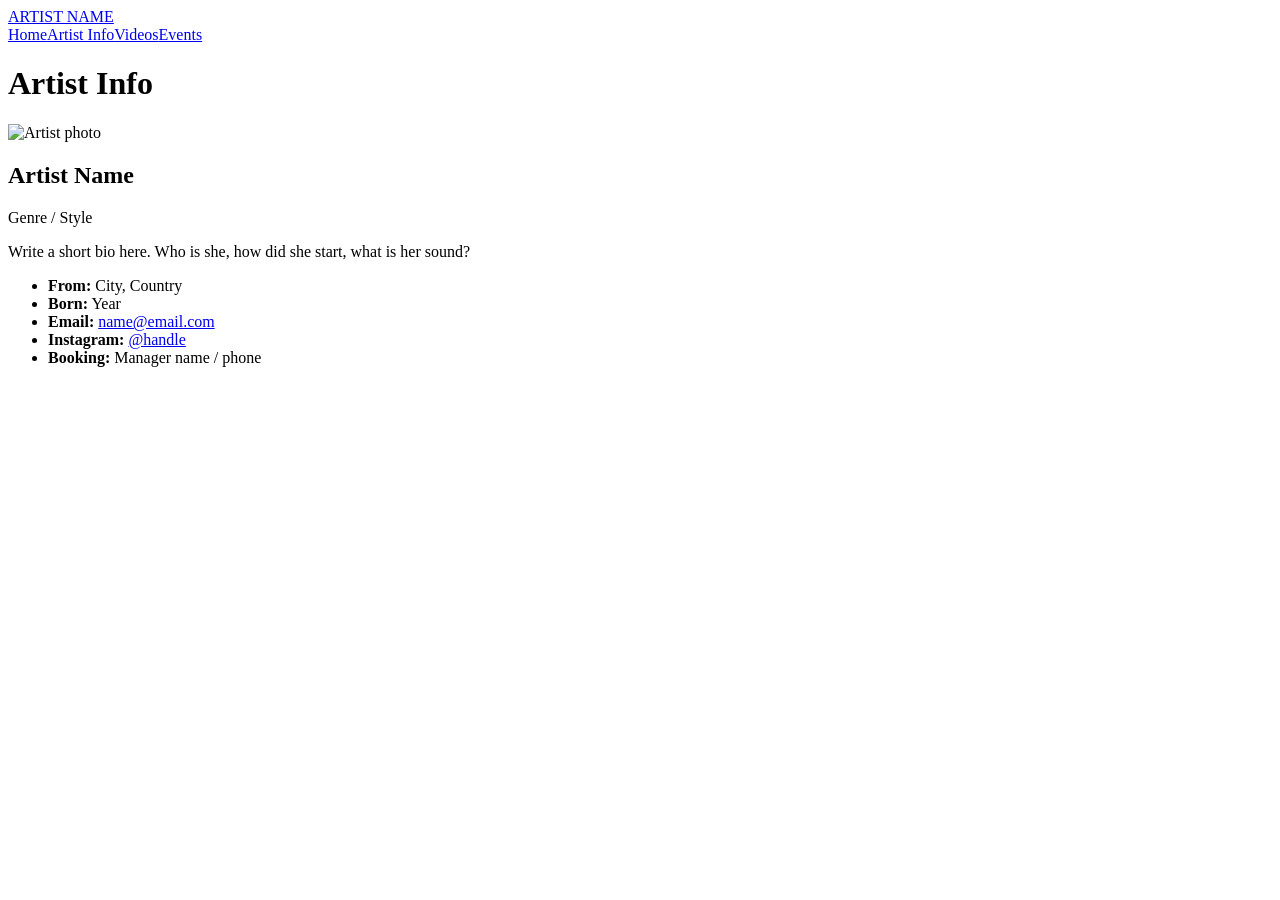
==== Sandbox-FinalE/artist.html @ 9e22048a "Add files via upload" ====
<!DOCTYPE html>
<html lang="en">
<head>
<meta charset="UTF-8">
<meta name="viewport" content="width=device-width, initial-scale=1">
<title>Artist Info | Artist Name</title>
<link rel="stylesheet" href="css/base.css">
<link rel="stylesheet" href="css/pages.css">
</head>
<body data-page="artist">
<header class="nav"><a class="logo" href="index.html">ARTIST NAME</a><nav><a href="index.html" data-p="home">Home</a><a href="artist.html" data-p="artist">Artist Info</a><a href="videos.html" data-p="videos">Videos</a><a href="events.html" data-p="events">Events</a></nav></header>
<main class="page">
  <h1>Artist Info</h1>
  <!-- Copy this whole <article> block for each extra artist -->
  <article class="card artist">
    <img src="images/artist1.jpg" alt="Artist photo" class="pfp">
    <div>
      <h2>Artist Name</h2>
      <p class="tag">Genre / Style</p>
      <p>Write a short bio here. Who is she, how did she start, what is her sound?</p>
      <ul class="facts">
        <li><b>From:</b> City, Country</li>
        <li><b>Born:</b> Year</li>
        <li><b>Email:</b> <a href="mailto:name@email.com">name@email.com</a></li>
        <li><b>Instagram:</b> <a href="#">@handle</a></li>
        <li><b>Booking:</b> Manager name / phone</li>
      </ul>
    </div>
  </article>
</main>
<script src="js/main.js"></script>

</body>
</html>
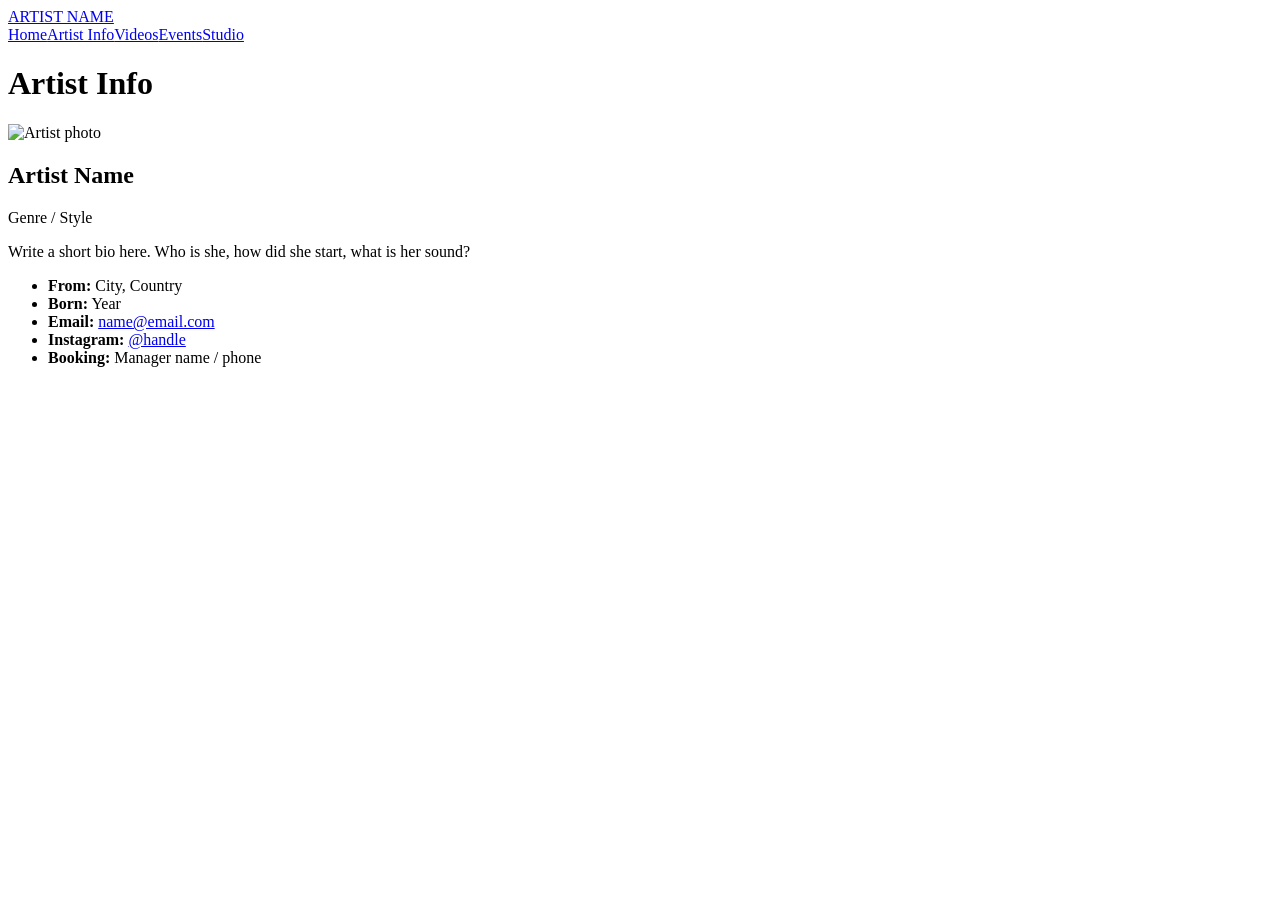
==== commit e9682b80: "Add Studio tab: browser DAW with real instrument samples, synths and export Adds Sandbox-FinalE/Fold" ====
--- a/Sandbox-FinalE/artist.html
+++ b/Sandbox-FinalE/artist.html
@@ -8,7 +8,7 @@
 <link rel="stylesheet" href="css/pages.css">
 </head>
 <body data-page="artist">
-<header class="nav"><a class="logo" href="index.html">ARTIST NAME</a><nav><a href="index.html" data-p="home">Home</a><a href="artist.html" data-p="artist">Artist Info</a><a href="videos.html" data-p="videos">Videos</a><a href="events.html" data-p="events">Events</a></nav></header>
+<header class="nav"><a class="logo" href="index.html">ARTIST NAME</a><nav><a href="index.html" data-p="home">Home</a><a href="artist.html" data-p="artist">Artist Info</a><a href="videos.html" data-p="videos">Videos</a><a href="events.html" data-p="events">Events</a><a href="Folder_Nathan/HTML/studio.html" data-p="studio">Studio</a></nav></header>
 <main class="page">
   <h1>Artist Info</h1>
   <!-- Copy this whole <article> block for each extra artist -->
@@ -32,3 +32,4 @@
 
 </body>
 </html>
+ 
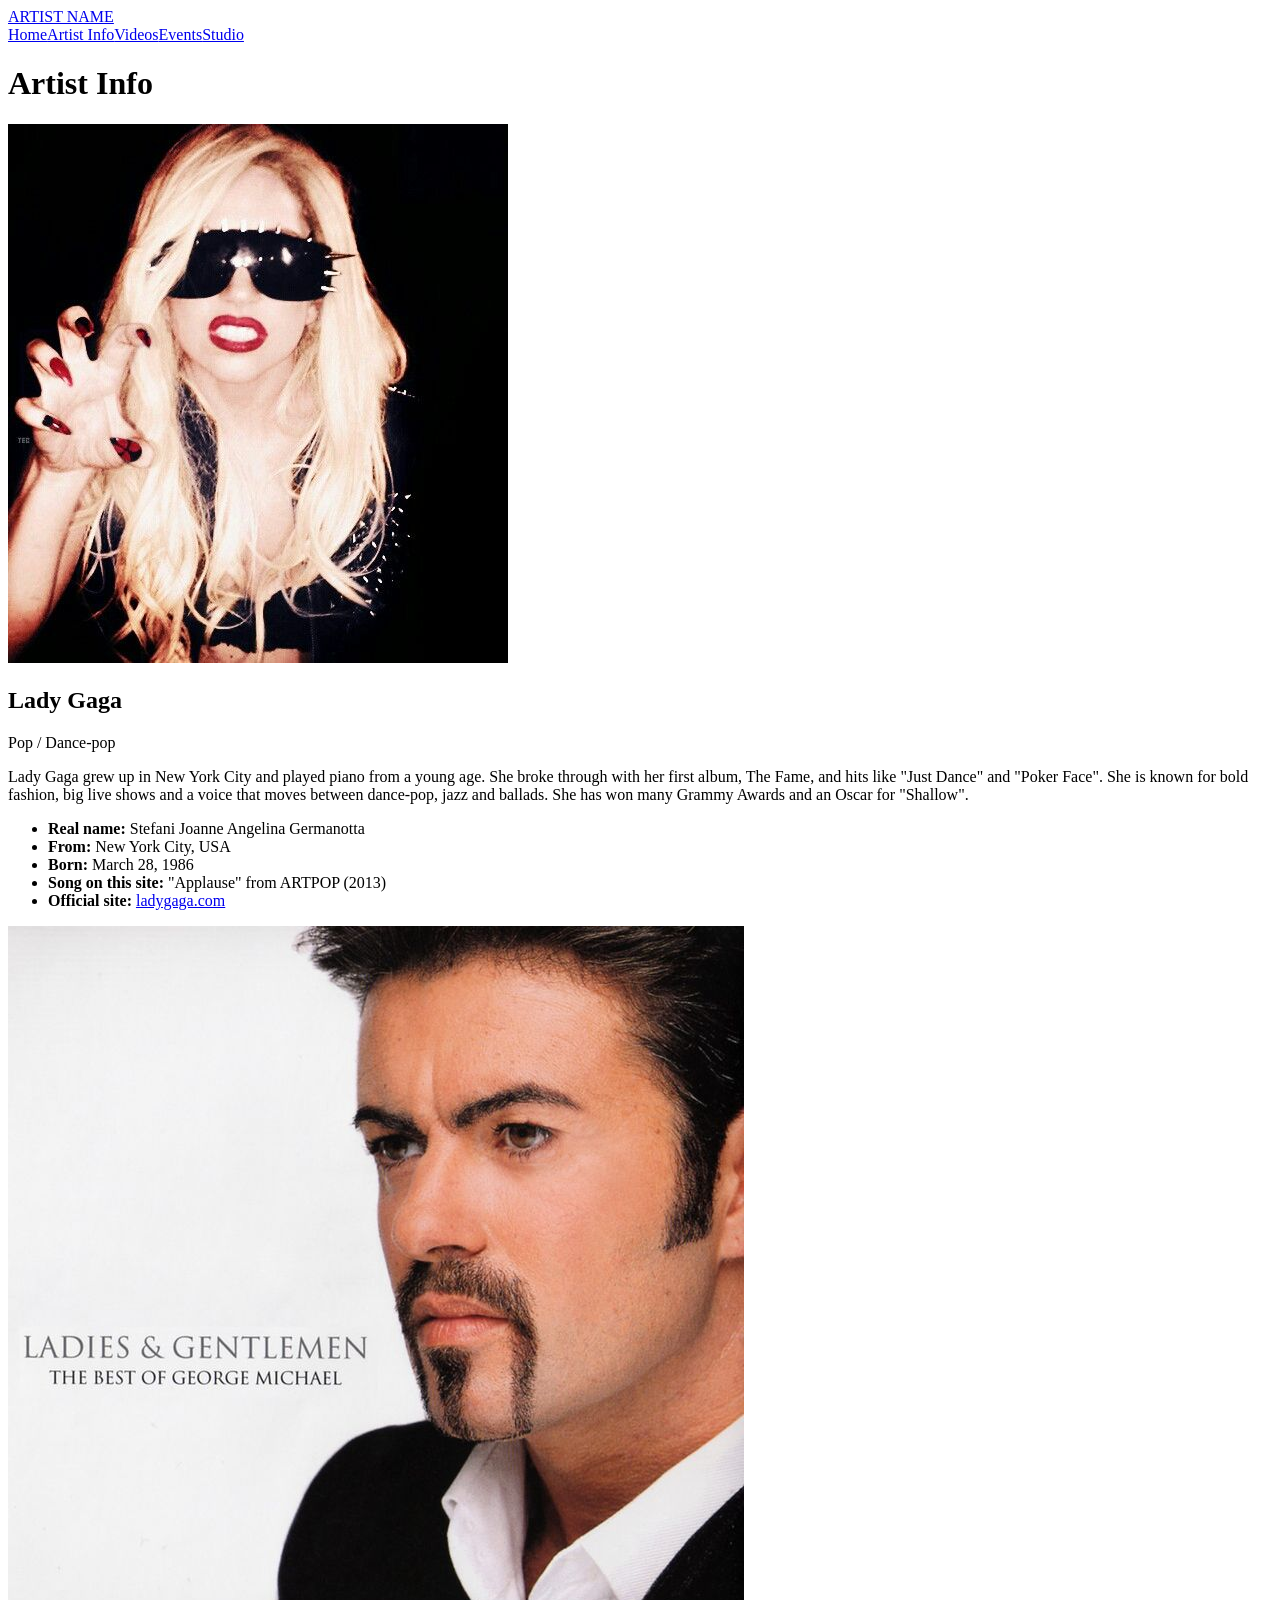
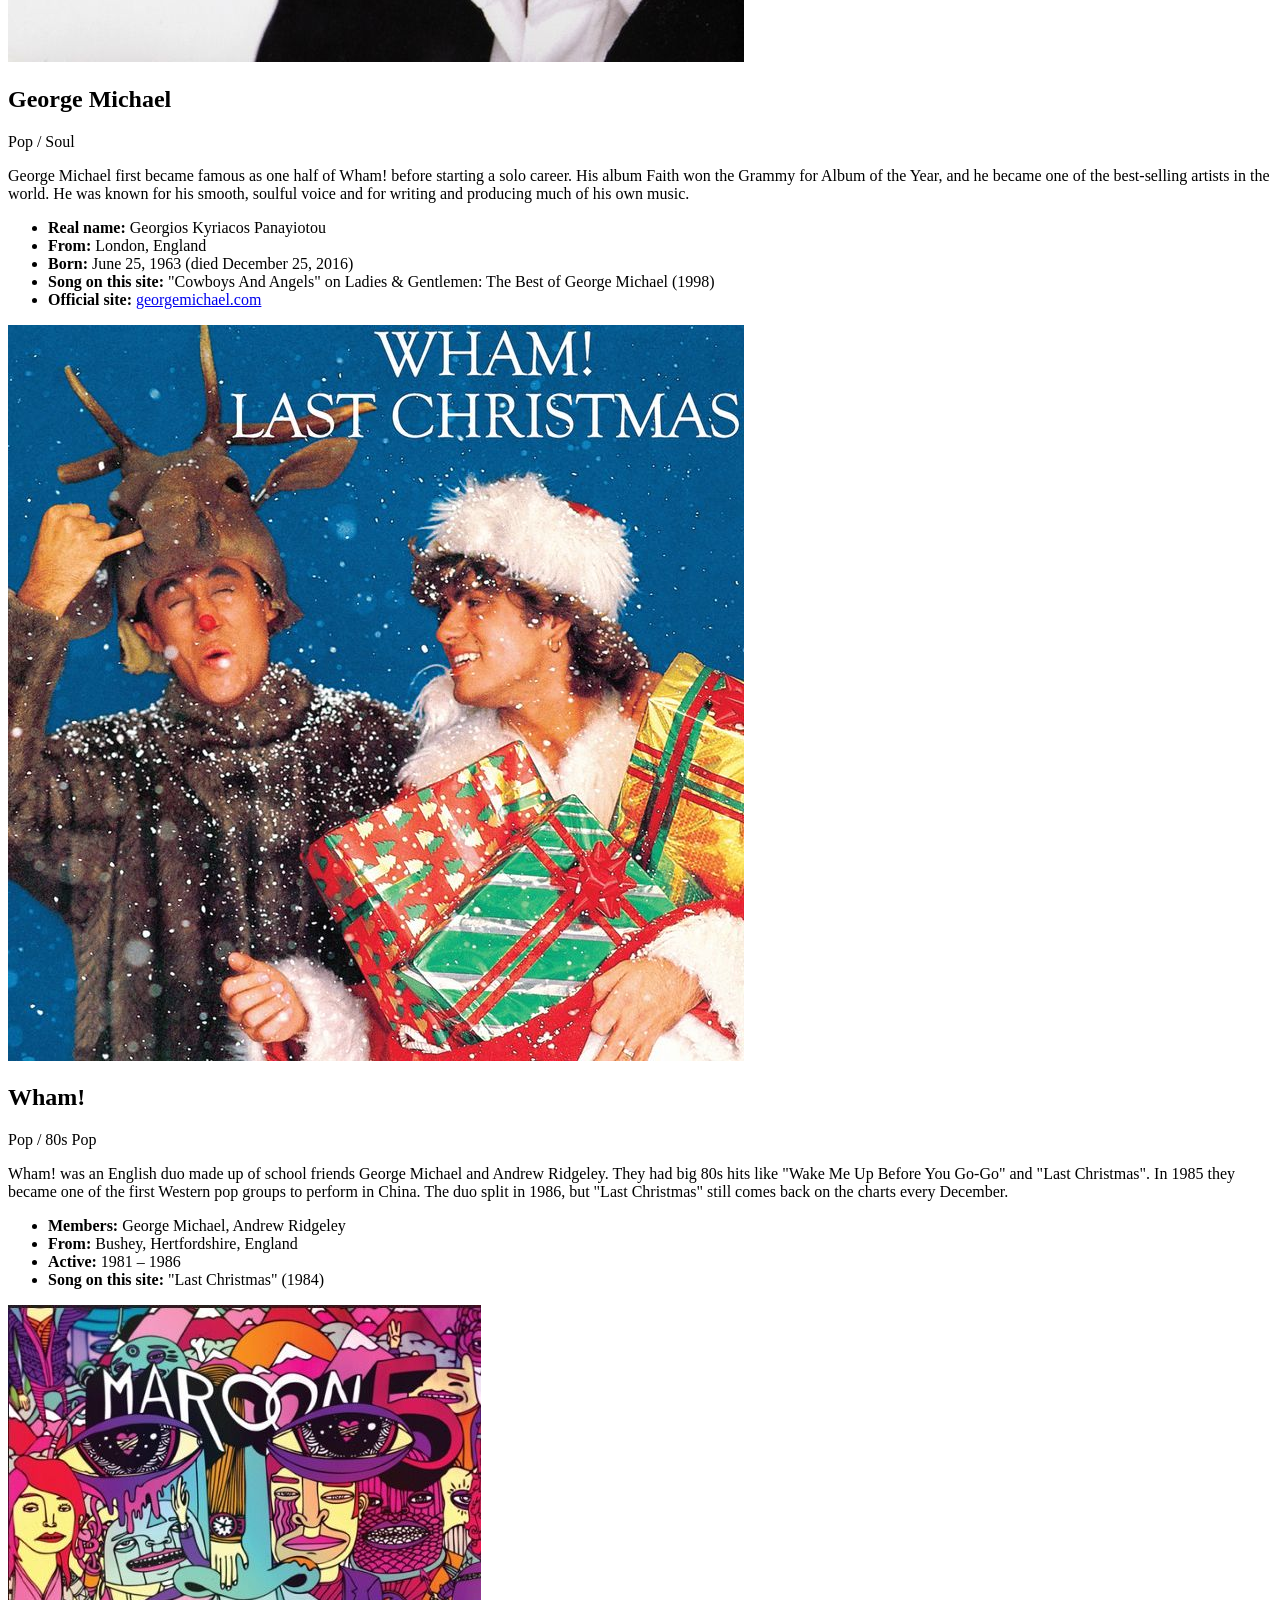
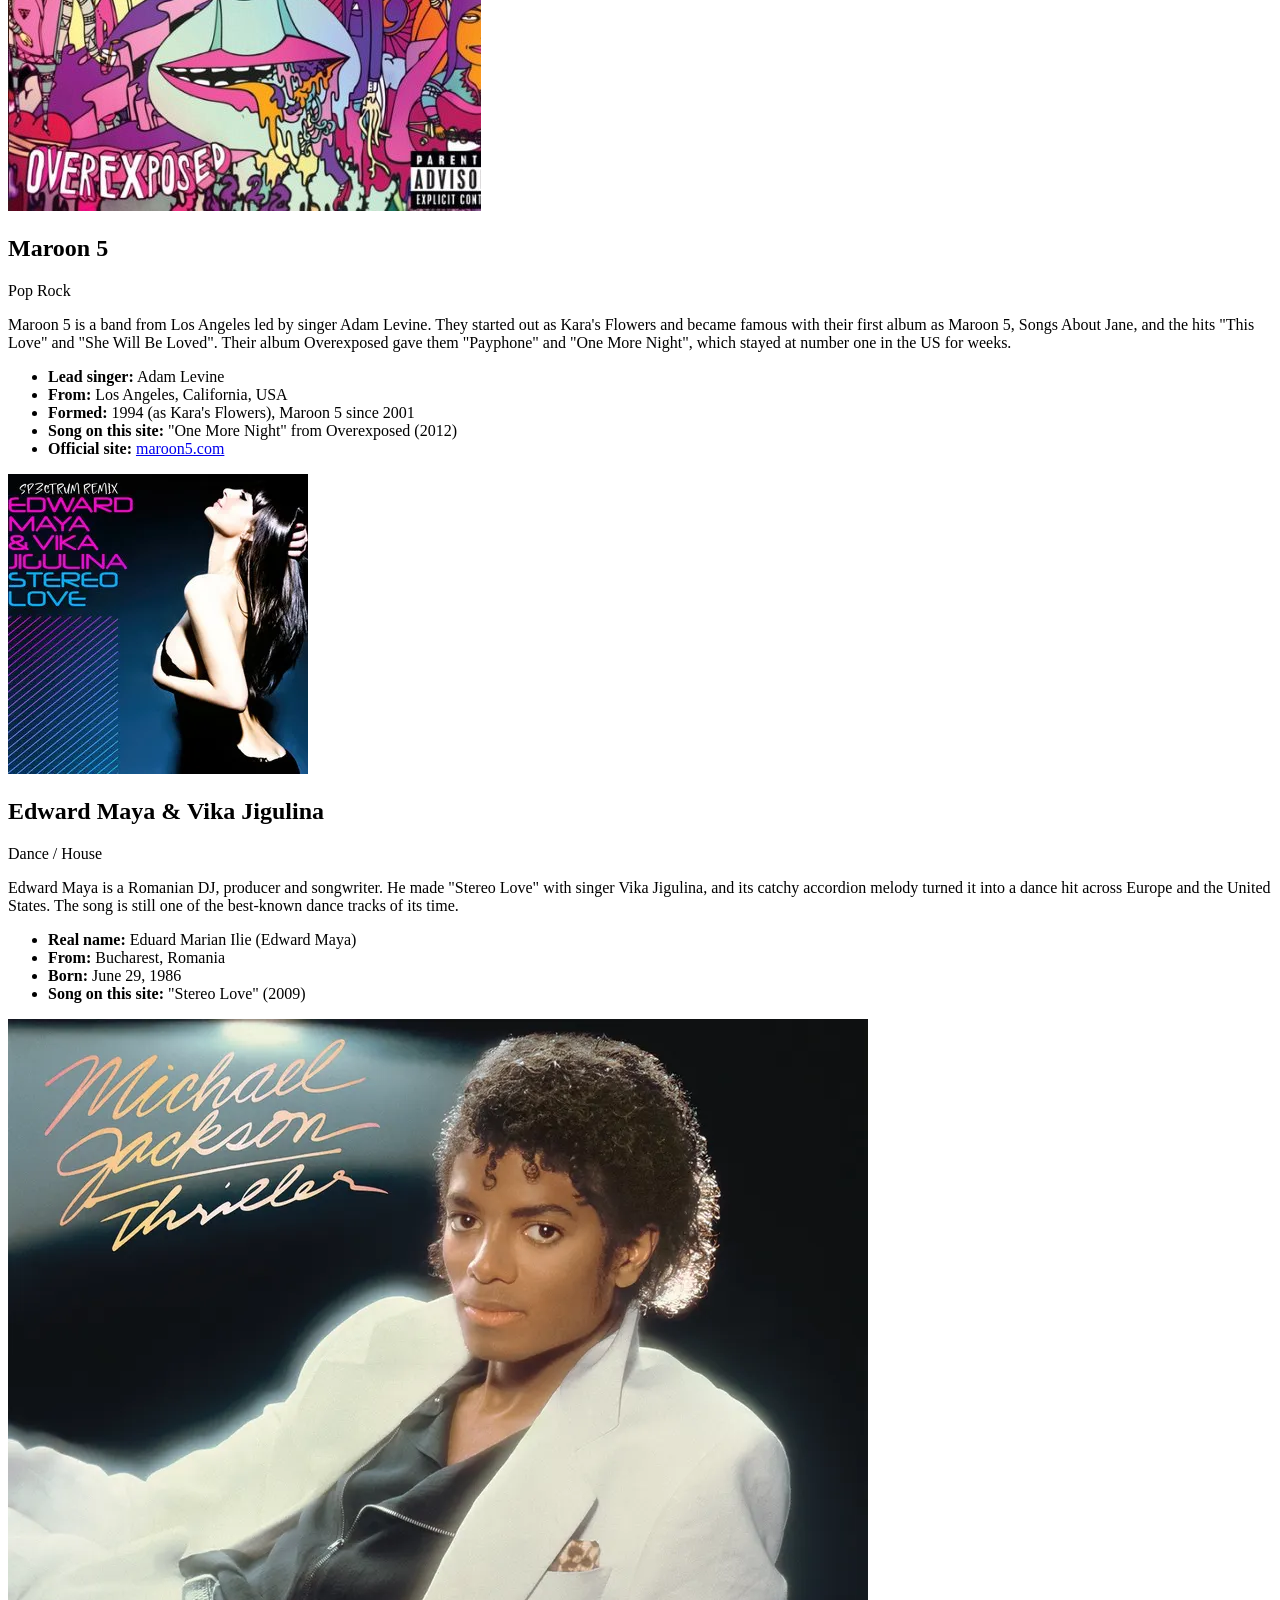
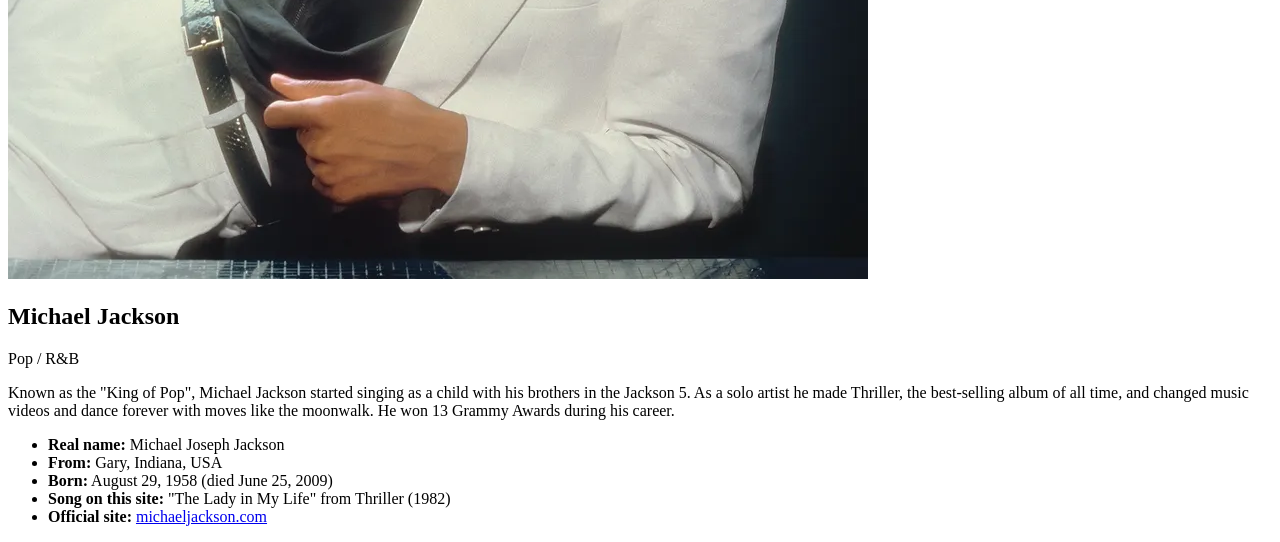
==== commit 570bbf55: "Artist Info: add a card for each of the six artists Lady Gaga, George Michael, Wham!, Maroon 5, Edwa" ====
--- a/Sandbox-FinalE/artist.html
+++ b/Sandbox-FinalE/artist.html
@@ -11,19 +11,99 @@
 <header class="nav"><a class="logo" href="index.html">ARTIST NAME</a><nav><a href="index.html" data-p="home">Home</a><a href="artist.html" data-p="artist">Artist Info</a><a href="videos.html" data-p="videos">Videos</a><a href="events.html" data-p="events">Events</a><a href="Folder_Nathan/HTML/studio.html" data-p="studio">Studio</a></nav></header>
 <main class="page">
   <h1>Artist Info</h1>
-  <!-- Copy this whole <article> block for each extra artist -->
+  <!-- One <article> per artist, in the same order as the songs on the Home page.
+       Photos reuse the album covers in images/. Copy a whole <article> block to add another artist. -->
+
   <article class="card artist">
-    <img src="images/artist1.jpg" alt="Artist photo" class="pfp">
+    <img src="images/Applause.jpg" alt="Lady Gaga" class="pfp">
     <div>
-      <h2>Artist Name</h2>
-      <p class="tag">Genre / Style</p>
-      <p>Write a short bio here. Who is she, how did she start, what is her sound?</p>
+      <h2>Lady Gaga</h2>
+      <p class="tag">Pop / Dance-pop</p>
+      <p>Lady Gaga grew up in New York City and played piano from a young age. She broke through with her first album, The Fame, and hits like "Just Dance" and "Poker Face". She is known for bold fashion, big live shows and a voice that moves between dance-pop, jazz and ballads. She has won many Grammy Awards and an Oscar for "Shallow".</p>
       <ul class="facts">
-        <li><b>From:</b> City, Country</li>
-        <li><b>Born:</b> Year</li>
-        <li><b>Email:</b> <a href="mailto:name@email.com">name@email.com</a></li>
-        <li><b>Instagram:</b> <a href="#">@handle</a></li>
-        <li><b>Booking:</b> Manager name / phone</li>
+        <li><b>Real name:</b> Stefani Joanne Angelina Germanotta</li>
+        <li><b>From:</b> New York City, USA</li>
+        <li><b>Born:</b> March 28, 1986</li>
+        <li><b>Song on this site:</b> "Applause" from ARTPOP (2013)</li>
+        <li><b>Official site:</b> <a href="https://www.ladygaga.com" target="_blank" rel="noopener">ladygaga.com</a></li>
+      </ul>
+    </div>
+  </article>
+
+  <article class="card artist">
+    <img src="images/LadiesAndGentlemen.jpg" alt="George Michael" class="pfp" style="object-position: 80% center;">
+    <div>
+      <h2>George Michael</h2>
+      <p class="tag">Pop / Soul</p>
+      <p>George Michael first became famous as one half of Wham! before starting a solo career. His album Faith won the Grammy for Album of the Year, and he became one of the best-selling artists in the world. He was known for his smooth, soulful voice and for writing and producing much of his own music.</p>
+      <ul class="facts">
+        <li><b>Real name:</b> Georgios Kyriacos Panayiotou</li>
+        <li><b>From:</b> London, England</li>
+        <li><b>Born:</b> June 25, 1963 (died December 25, 2016)</li>
+        <li><b>Song on this site:</b> "Cowboys And Angels" on Ladies &amp; Gentlemen: The Best of George Michael (1998)</li>
+        <li><b>Official site:</b> <a href="https://www.georgemichael.com" target="_blank" rel="noopener">georgemichael.com</a></li>
+      </ul>
+    </div>
+  </article>
+
+  <article class="card artist">
+    <img src="images/LastChristmas.jpg" alt="Wham!" class="pfp">
+    <div>
+      <h2>Wham!</h2>
+      <p class="tag">Pop / 80s Pop</p>
+      <p>Wham! was an English duo made up of school friends George Michael and Andrew Ridgeley. They had big 80s hits like "Wake Me Up Before You Go-Go" and "Last Christmas". In 1985 they became one of the first Western pop groups to perform in China. The duo split in 1986, but "Last Christmas" still comes back on the charts every December.</p>
+      <ul class="facts">
+        <li><b>Members:</b> George Michael, Andrew Ridgeley</li>
+        <li><b>From:</b> Bushey, Hertfordshire, England</li>
+        <li><b>Active:</b> 1981 – 1986</li>
+        <li><b>Song on this site:</b> "Last Christmas" (1984)</li>
+      </ul>
+    </div>
+  </article>
+
+  <article class="card artist">
+    <img src="images/Overexposed.jpg" alt="Maroon 5" class="pfp">
+    <div>
+      <h2>Maroon 5</h2>
+      <p class="tag">Pop Rock</p>
+      <p>Maroon 5 is a band from Los Angeles led by singer Adam Levine. They started out as Kara's Flowers and became famous with their first album as Maroon 5, Songs About Jane, and the hits "This Love" and "She Will Be Loved". Their album Overexposed gave them "Payphone" and "One More Night", which stayed at number one in the US for weeks.</p>
+      <ul class="facts">
+        <li><b>Lead singer:</b> Adam Levine</li>
+        <li><b>From:</b> Los Angeles, California, USA</li>
+        <li><b>Formed:</b> 1994 (as Kara's Flowers), Maroon 5 since 2001</li>
+        <li><b>Song on this site:</b> "One More Night" from Overexposed (2012)</li>
+        <li><b>Official site:</b> <a href="https://www.maroon5.com" target="_blank" rel="noopener">maroon5.com</a></li>
+      </ul>
+    </div>
+  </article>
+
+  <article class="card artist">
+    <img src="images/StereoLove.webp" alt="Edward Maya and Vika Jigulina" class="pfp">
+    <div>
+      <h2>Edward Maya &amp; Vika Jigulina</h2>
+      <p class="tag">Dance / House</p>
+      <p>Edward Maya is a Romanian DJ, producer and songwriter. He made "Stereo Love" with singer Vika Jigulina, and its catchy accordion melody turned it into a dance hit across Europe and the United States. The song is still one of the best-known dance tracks of its time.</p>
+      <ul class="facts">
+        <li><b>Real name:</b> Eduard Marian Ilie (Edward Maya)</li>
+        <li><b>From:</b> Bucharest, Romania</li>
+        <li><b>Born:</b> June 29, 1986</li>
+        <li><b>Song on this site:</b> "Stereo Love" (2009)</li>
+      </ul>
+    </div>
+  </article>
+
+  <article class="card artist">
+    <img src="images/Michael.webp" alt="Michael Jackson" class="pfp">
+    <div>
+      <h2>Michael Jackson</h2>
+      <p class="tag">Pop / R&amp;B</p>
+      <p>Known as the "King of Pop", Michael Jackson started singing as a child with his brothers in the Jackson 5. As a solo artist he made Thriller, the best-selling album of all time, and changed music videos and dance forever with moves like the moonwalk. He won 13 Grammy Awards during his career.</p>
+      <ul class="facts">
+        <li><b>Real name:</b> Michael Joseph Jackson</li>
+        <li><b>From:</b> Gary, Indiana, USA</li>
+        <li><b>Born:</b> August 29, 1958 (died June 25, 2009)</li>
+        <li><b>Song on this site:</b> "The Lady in My Life" from Thriller (1982)</li>
+        <li><b>Official site:</b> <a href="https://www.michaeljackson.com" target="_blank" rel="noopener">michaeljackson.com</a></li>
       </ul>
     </div>
   </article>
